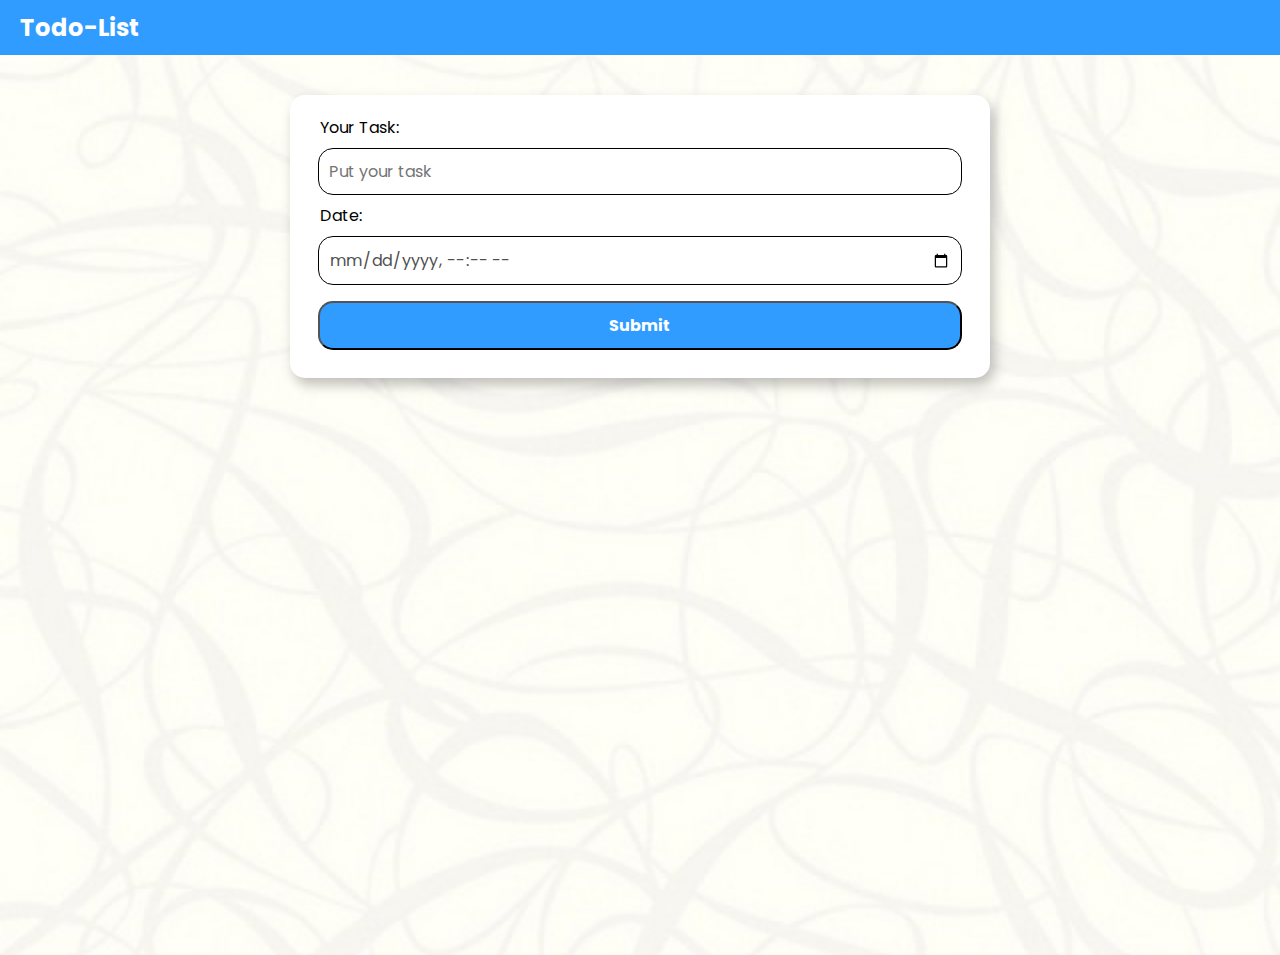
==== index.html @ 5c6b4c87 "Update index.html" ====
<!DOCTYPE html>
<html lang="en">
<head>
    <meta charset="UTF-8">
    <meta http-equiv="X-UA-Compatible" content="IE=edge">
    <meta name="viewport" content="width=device-width, initial-scale=1.0">
    <link rel="shortcut icon" href="image/Logo.png" type="image/x-icon">
    <title>Todo-List</title>
    <link rel="stylesheet" href="Todo.css">
</head>
<body>
    <header>
        <h2>Todo-List</h2>
    </header>
    <div class="container">
            <div class="Todo-app">
                <div class="row">
                    <span>Your Task:</span>
                    <input type="text" placeholder="Put your task" id="text" >
                    <span>Date:</span>
                    <input type="datetime-local" placeholder="Date" class="input" id="date">
                    <button onclick="add()">Submit</button>
                </div>
                <div id="list-place">

                </div>
            </div>
    </div>

    <script src="Todo.js"></script>
</body>
</html>
---- Todo.css ----
@import url('https://fonts.googleapis.com/css2?family=Poppins:wght@500&display=swap');


*{
    margin: 0;
    padding: 0;
    font-family: 'Poppins', sans-serif;
    box-sizing: border-box;
}

header{
    padding: 10px 10px 10px 20px;
    background-color: #319CFF;
}

header h2{
    color: white;
}


.container{
    width: 100%;
    height: 100vh;
    display: flex;
    justify-content: center;
    background-image: url(image/bg2.jpg);
    background-size: cover;
    
    padding: 10px;

}

.container .Todo-app{
    width: 100%;
    max-width: 700px;
    border-radius: 20px;
    padding-top: 30px;
}

.container .Todo-app .row{
    display: flex;
    background-color: #fff;
    flex-direction: column;
    padding: 20px;
    box-shadow: 4px 7px 12.6px 0px rgba(0, 0, 0, 0.25);
    border-radius: 15px;
}

.container .Todo-app .row span{
    padding-left: 10px;
}

input{
    font-size: 1rem;
    padding: 10px 10px 10px 10px;
    margin: 0.5rem;
    border-radius: 15px;
    border: 1px solid #000;
}

.input::placeholder{
    color: #4f4f4f;
}

input::-webkit-datetime-edit{
    color: #4f4f4f;
}


button{
    background-color: #319CFF;
    color: #fff;
    font-weight: bold;
    font-size: 1rem;
    padding: 10px 10px 10px 10px;
    margin: 0.5rem;
    border-radius: 15px;
    
}

button:hover {
    background-color: #0462ba;
}
/* list-palce */

.list{
    background-color: #fff;
    padding: 20px;
    box-shadow: 4px 7px 12.6px 0px rgba(0, 0, 0, 0.25);
    border-radius: 15px;
    margin-top: 10px;
    display: flex;

}

.list div span{
    position: absolute;
    right: 0;
    width: 40px;
    height: 40px;
    border-radius: 50%;
    font-size: 22px;
    text-align: center;
    line-height: 40px;
    color: #555;
    Top: 12px;
    cursor: pointer;
}

.list div span:hover{
    background-color: #edeefe;
}

.list div{
    padding: 0px 0px 0px 50px;
    position: relative;
    width: 100%;
}

.list div::before{
    content: '';
    background-image: url(image/Uncheck.png);
    background-position: center;
    background-size: cover;
    position: absolute;
    height: 30px;
    width: 30px;
    left: 3px;
    bottom: 16px;
    cursor: pointer;
}

.checked{
    color: #555;
    text-decoration: line-through;
}

.list div.checked::before{
    background-image: url(image/check.png);
}
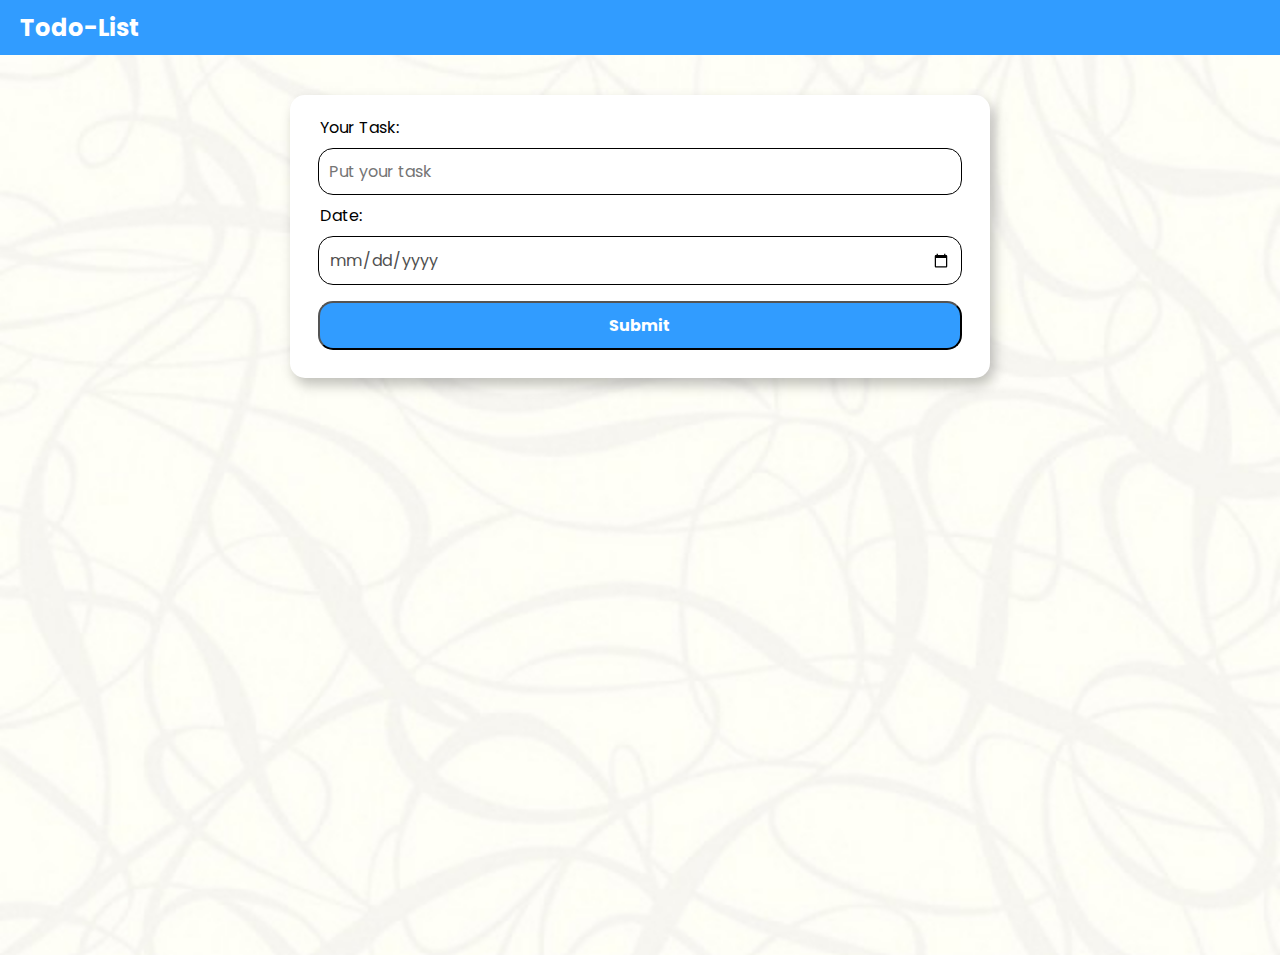
==== commit 41dcfea7: "Update index.html" ====
--- a/index.html
+++ b/index.html
@@ -18,7 +18,7 @@
                     <span>Your Task:</span>
                     <input type="text" placeholder="Put your task" id="text" >
                     <span>Date:</span>
-                    <input type="datetime-local" placeholder="Date" class="input" id="date">
+                    <input type="date" placeholder="Date" class="input" id="date">
                     <button onclick="add()">Submit</button>
                 </div>
                 <div id="list-place">
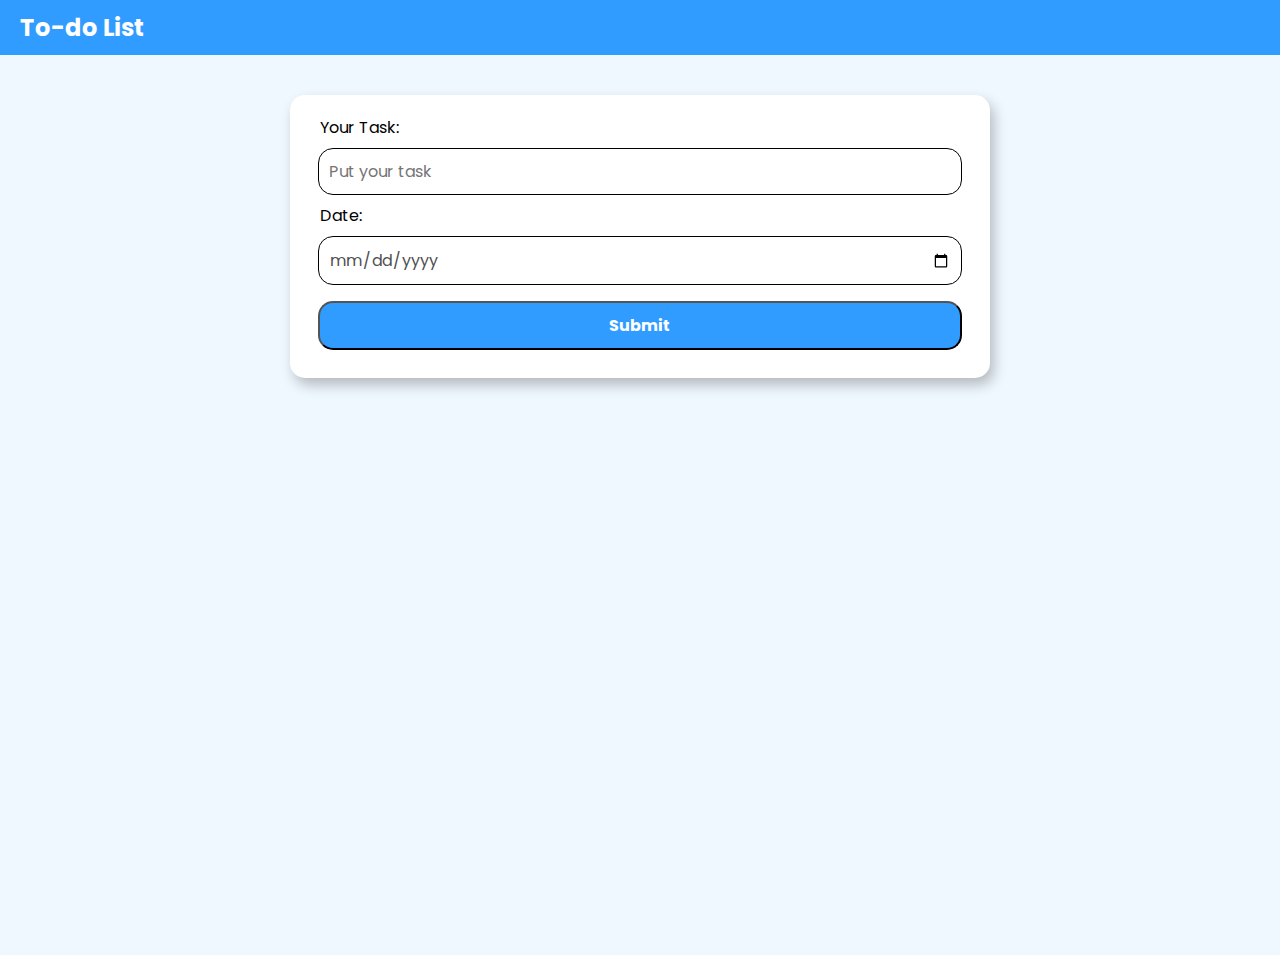
==== commit 66fa0505: "v" ====
--- a/index.html
+++ b/index.html
@@ -10,7 +10,7 @@
 </head>
 <body>
     <header>
-        <h2>Todo-List</h2>
+        <h2>To-do List</h2>
     </header>
     <div class="container">
             <div class="Todo-app">
--- a/Todo.css
+++ b/Todo.css
@@ -24,9 +24,9 @@
     height: 100vh;
     display: flex;
     justify-content: center;
-    background-image: url(image/bg2.jpg);
+    background-color: aliceblue;
     background-size: cover;
-    
+    background-repeat: repeat;
     padding: 10px;
 
 }
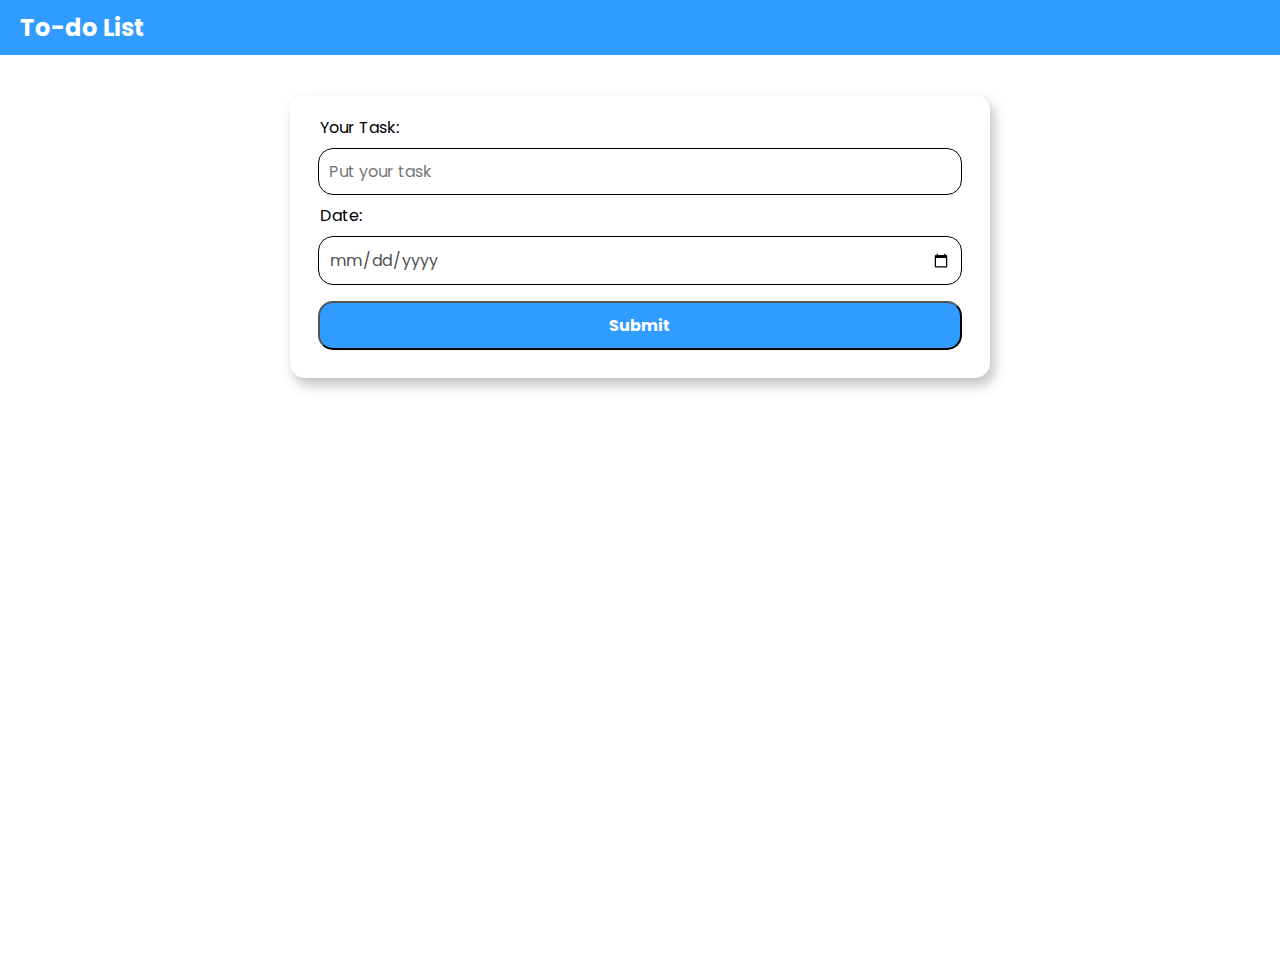
==== commit caa06dd0: "NOtif" ====
--- a/index.html
+++ b/index.html
@@ -7,6 +7,21 @@
     <link rel="shortcut icon" href="image/Logo.png" type="image/x-icon">
     <title>Todo-List</title>
     <link rel="stylesheet" href="Todo.css">
+
+    <script src="https://cdn.onesignal.com/sdks/web/v16/OneSignalSDK.page.js" defer></script>
+<script>
+  window.OneSignalDeferred = window.OneSignalDeferred || [];
+  OneSignalDeferred.push(async function(OneSignal) {
+    await OneSignal.init({
+      appId: "f35390a5-982a-4d21-aa83-2bcb50934983",
+      safari_web_id: "web.onesignal.auto.5abdae74-1423-41c2-a45a-5cf3c8870ffd",
+      notifyButton: {
+        enable: true,
+      },
+    });
+  });
+</script>
+    
 </head>
 <body>
     <header>
--- a/Todo.css
+++ b/Todo.css
@@ -24,7 +24,7 @@
     height: 100vh;
     display: flex;
     justify-content: center;
-    background-color: aliceblue;
+    background-color: white;
     background-size: cover;
     background-repeat: repeat;
     padding: 10px;
